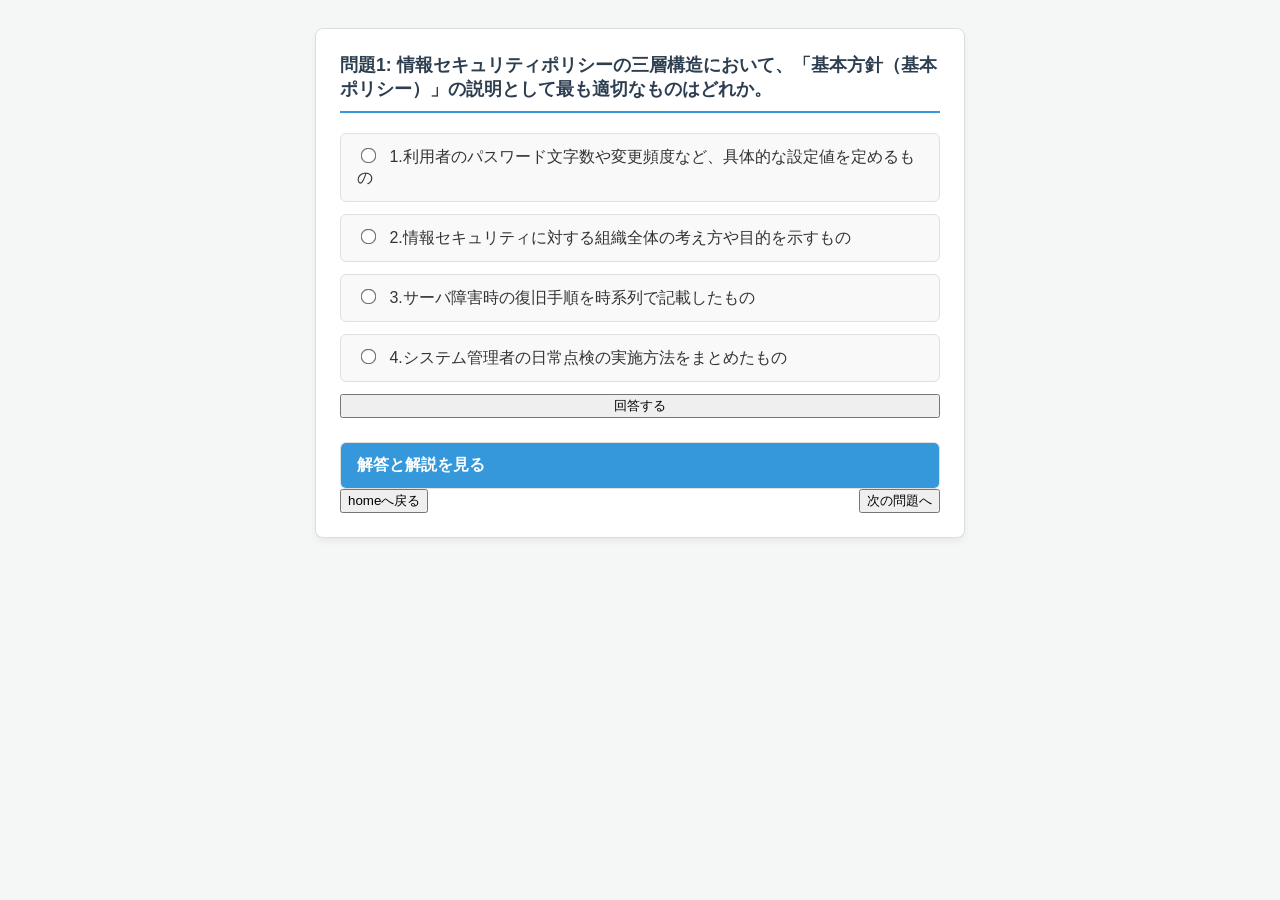
==== fe_proj/question01.html @ 819ff912 "ver2.0" ====
<!doctype html>
<html lang="ja">
    <head>
        <meta charset="UTF-8" />
        <title>情報セキュリティ運用 4択問題①</title>
        <link rel="stylesheet" href="style.css" />
    </head>
    <body>
        <div class="quiz-container">
            <h3 class="quiz-question">問題1: 情報セキュリティポリシーの三層構造において、「基本方針（基本ポリシー）」の説明として最も適切なものはどれか。</h3>

            <form class="quiz-options">
                <label>
                    <input type="radio" name="q1" value="1" /> 1.利用者のパスワード文字数や変更頻度など、具体的な設定値を定めるもの
                </label>
                <label>
                    <input type="radio" name="q1" value="2" /> 2.情報セキュリティに対する組織全体の考え方や目的を示すもの
                </label>
                <label>
                    <input type="radio" name="q1" value="3" /> 3.サーバ障害時の復旧手順を時系列で記載したもの
                </label>
                <label>
                    <input type="radio" name="q1" value="4" /> 4.システム管理者の日常点検の実施方法をまとめたもの

                </label>
               
				<!-- 回答するボタンをこれに書き換える -->
				<button type="button" onclick="checkAnswer('q1', '2')">回答する</button>
				
				

            </form>

            <details class="quiz-answer" id="answer-details">
    <summary>解答と解説を見る</summary>
    <div class="answer-content">
        <p class="correct-answer">
            <strong>正解：2. 情報セキュリティに対する組織全体の考え方や目的を示すもの</strong>
        </p>
        <p class="explanation">
            <strong>解説：</strong><br />
            基本方針は三層構造の最上位に位置し、「なぜ情報セキュリティに取り組むのか」という組織全体の理念や方向性を示します。<br>
            一方、具体的なルールは「対策基準」、実際の操作方法や手順は「実施手順・ガイドライン」に分類されます。
        </p>
    </div>
	</details>
	
	<div class="menu-container">
	    <ul class="nav-container">
	        <li>
	            <button type="button" onclick="location.href='index.html'">homeへ戻る</button>
	        </li>

	        <li>
	            <button type="button" onclick="goToNextPage('question02.html')">次の問題へ</button>
	        </li>
	    </ul>
	</div>
		  
        </div>
            <script src="script.js"></script>

    </body>
</html>
---- fe_proj/style.css ----
/* 全体のフォント設定 */
body {
    font-family:
        "Helvetica Neue", Arial, "Hiragino Kaku Gothic ProN", "Hiragino Sans",
        Meiryo, sans-serif;
    color: #333;
    padding: 20px;
    background-color: #f4f7f6;
}

/* 問題の枠組み */
.quiz-container {
    background-color: #ffffff;
    border: 1px solid #ddd;
    border-radius: 8px;
    padding: 24px;
    max-width: 600px;
    margin: 0 auto 24px auto;
    box-shadow: 0 4px 6px rgba(0, 0, 0, 0.05);
}

/* 問題文 */
.quiz-question {
    margin-top: 0;
    font-size: 1.1rem;
    color: #2c3e50;
    border-bottom: 2px solid #3498db;
    padding-bottom: 10px;
    margin-bottom: 20px;
}

/* 選択肢のレイアウト */
.quiz-options {
    display: flex;
    flex-direction: column;
    gap: 12px; /* 選択肢同士の隙間 */
    margin-bottom: 24px;
}

/* 選択肢のラベル（クリックしやすくする） */
.quiz-options label {
    display: block;
    padding: 12px 16px;
    background-color: #f9f9f9;
    border: 1px solid #e0e0e0;
    border-radius: 6px;
    cursor: pointer;
    transition: all 0.2s ease;
}

/* マウスを乗せた時の効果 */
.quiz-options label:hover {
    background-color: #eef5fa;
    border-color: #3498db;
}

/* ラジオボタン自体の余白調整 */
.quiz-options input[type="radio"] {
    margin-right: 10px;
    transform: scale(1.2); /* 少し大きくして押しやすく */
}

/* 解答・解説の開閉部分 */
.quiz-answer {
    background-color: #fcfcfc;
    border: 1px solid #e0e0e0;
    border-radius: 6px;
    overflow: hidden;
}

/* 「解答と解説を見る」のテキスト部分 */
.quiz-answer summary {
    padding: 12px 16px;
    font-weight: bold;
    color: #ffffff;
    background-color: #3498db;
    cursor: pointer;
    list-style: none; /* デフォルトの三角形を消す（一部ブラウザ用） */
}

/* デフォルトの三角形を消す（Safari等用） */
.quiz-answer summary::-webkit-details-marker {
    display: none;
}

/* 開いたときの解説の中身 */
.answer-content {
    padding: 16px;
    border-top: 1px solid #e0e0e0;
}

.correct-answer {
    color: #e74c3c;
    font-size: 1.1rem;
    margin-top: 0;
}

.explanation {
    margin-bottom: 0;
    line-height: 1.6;
}

/*追加*/
.nav-container {
  display: flex;               /* 横並びにする */
  justify-content: space-between; /* 両端に広げて配置する */
  list-style: none;            /* リストの「・」を消す */
  padding: 0;                  /* 余計な隙間を消す */
  margin: 0;                   /* 余計な隙間を消す */
}

.left-container {
  display: flex;
  justify-content: flex-end; /* 👈 これで中身がすべて右端に寄ります */
  list-style: none;          /* 箇条書きの点を消す */
  padding: 0;
  margin: 0;
  gap: 10px;                 /* ボタンが複数ある場合のすき間 */
}
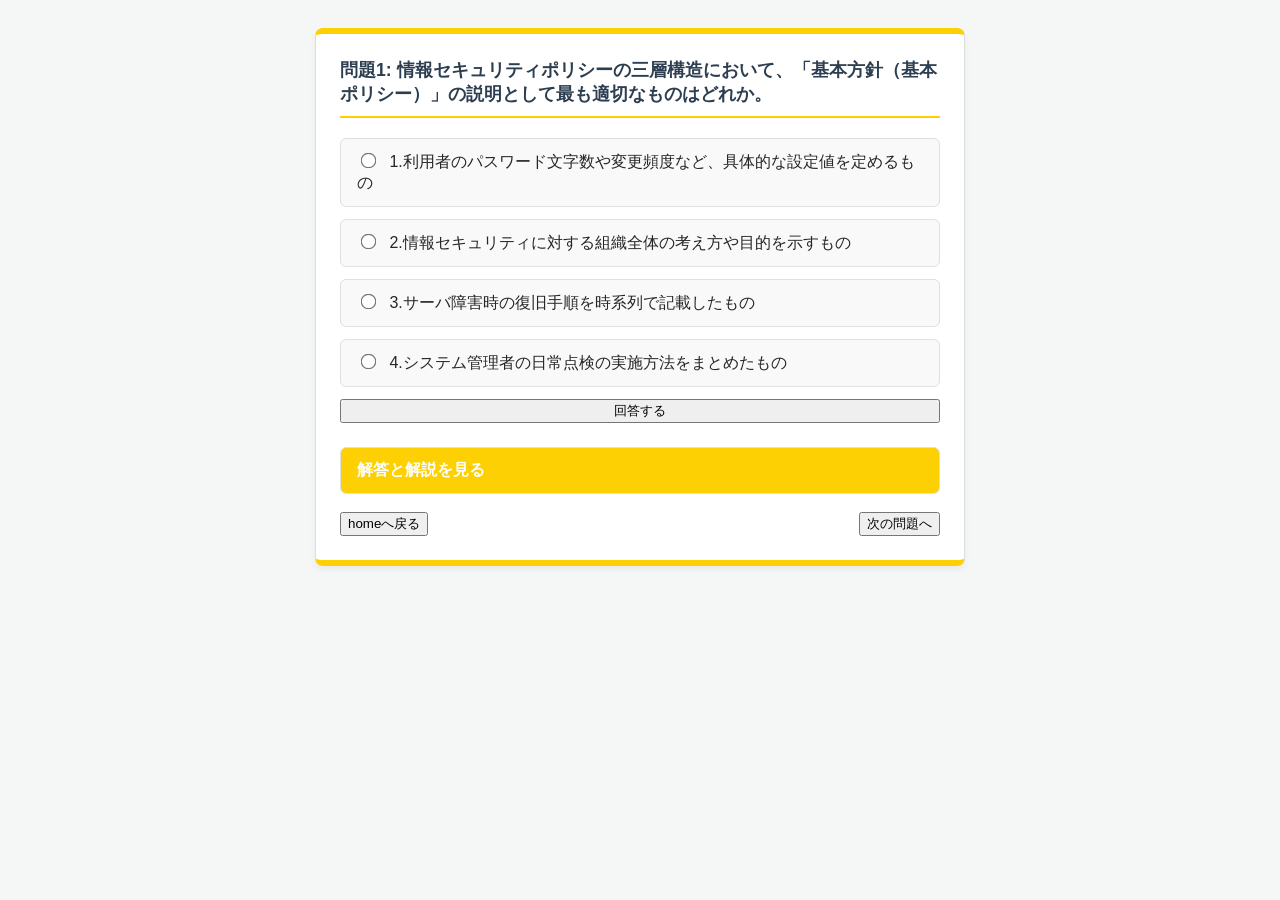
==== commit 25c74934: "ver2.1" ====
--- a/fe_proj/question01.html
+++ b/fe_proj/question01.html
@@ -45,6 +45,8 @@
     </div>
 	</details>
 	
+    <br>
+	
 	<div class="menu-container">
 	    <ul class="nav-container">
 	        <li>
--- a/fe_proj/style.css
+++ b/fe_proj/style.css
@@ -3,7 +3,7 @@
     font-family:
         "Helvetica Neue", Arial, "Hiragino Kaku Gothic ProN", "Hiragino Sans",
         Meiryo, sans-serif;
-    color: #333;
+    color: #272625;
     padding: 20px;
     background-color: #f4f7f6;
 }
@@ -17,6 +17,9 @@
     max-width: 600px;
     margin: 0 auto 24px auto;
     box-shadow: 0 4px 6px rgba(0, 0, 0, 0.05);
+    
+    border-top: 6px solid #fcd002;
+  border-bottom: 6px solid #fcd002;
 }
 
 /* 問題文 */
@@ -24,7 +27,7 @@
     margin-top: 0;
     font-size: 1.1rem;
     color: #2c3e50;
-    border-bottom: 2px solid #3498db;
+    border-bottom: 2px solid #fcd002;
     padding-bottom: 10px;
     margin-bottom: 20px;
 }
@@ -51,7 +54,7 @@
 /* マウスを乗せた時の効果 */
 .quiz-options label:hover {
     background-color: #eef5fa;
-    border-color: #3498db;
+    border-color: #fcd002;
 }
 
 /* ラジオボタン自体の余白調整 */
@@ -73,7 +76,7 @@
     padding: 12px 16px;
     font-weight: bold;
     color: #ffffff;
-    background-color: #3498db;
+    background-color: #fcd002;
     cursor: pointer;
     list-style: none; /* デフォルトの三角形を消す（一部ブラウザ用） */
 }
@@ -90,7 +93,7 @@
 }
 
 .correct-answer {
-    color: #e74c3c;
+    color: #ff3131;
     font-size: 1.1rem;
     margin-top: 0;
 }
@@ -100,20 +103,19 @@
     line-height: 1.6;
 }
 
-/*追加*/
 .nav-container {
-  display: flex;               /* 横並びにする */
-  justify-content: space-between; /* 両端に広げて配置する */
-  list-style: none;            /* リストの「・」を消す */
-  padding: 0;                  /* 余計な隙間を消す */
-  margin: 0;                   /* 余計な隙間を消す */
+  display: flex;           
+  justify-content: space-between; 
+  list-style: none;         
+  padding: 0;               
+  margin: 0;             
 }
 
 .left-container {
   display: flex;
-  justify-content: flex-end; /* 👈 これで中身がすべて右端に寄ります */
-  list-style: none;          /* 箇条書きの点を消す */
+  justify-content: flex-end; 
+  list-style: none;      
   padding: 0;
   margin: 0;
-  gap: 10px;                 /* ボタンが複数ある場合のすき間 */
+  gap: 10px;       
 }
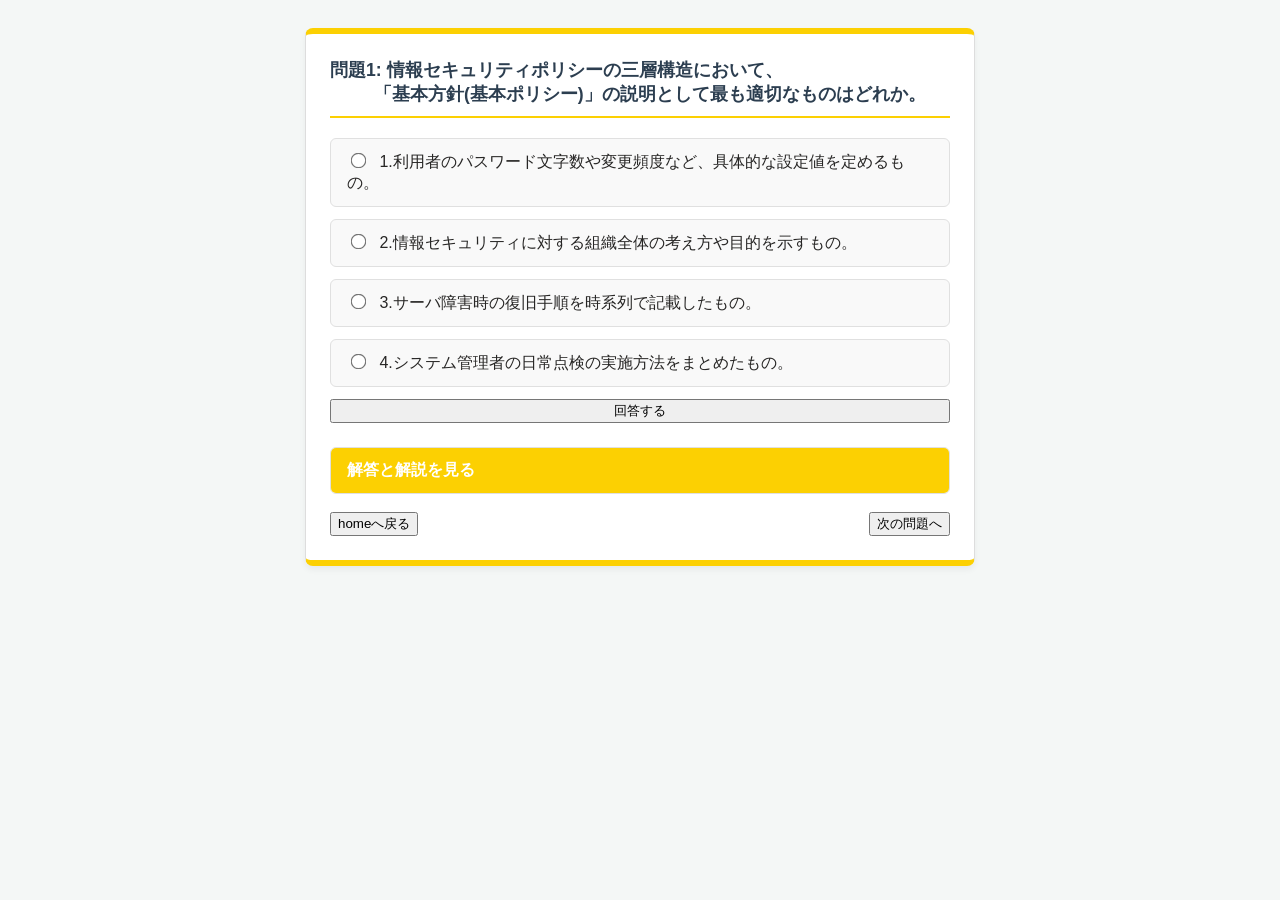
==== commit 80494ec9: "ver2.2" ====
--- a/fe_proj/question01.html
+++ b/fe_proj/question01.html
@@ -7,43 +7,40 @@
     </head>
     <body>
         <div class="quiz-container">
-            <h3 class="quiz-question">問題1: 情報セキュリティポリシーの三層構造において、「基本方針（基本ポリシー）」の説明として最も適切なものはどれか。</h3>
+            <h3 class="quiz-question">問題1: 情報セキュリティポリシーの三層構造において、<br>&nbsp;&nbsp;&nbsp;&nbsp;&nbsp;&nbsp;&nbsp;&nbsp;&nbsp;「基本方針(基本ポリシー)」の説明として最も適切なものはどれか。</h3>
 
             <form class="quiz-options">
                 <label>
-                    <input type="radio" name="q1" value="1" /> 1.利用者のパスワード文字数や変更頻度など、具体的な設定値を定めるもの
+                    <input type="radio" name="q1" value="1" /> 1.利用者のパスワード文字数や変更頻度など、具体的な設定値を定めるもの。
                 </label>
                 <label>
-                    <input type="radio" name="q1" value="2" /> 2.情報セキュリティに対する組織全体の考え方や目的を示すもの
+                    <input type="radio" name="q1" value="2" /> 2.情報セキュリティに対する組織全体の考え方や目的を示すもの。
                 </label>
                 <label>
-                    <input type="radio" name="q1" value="3" /> 3.サーバ障害時の復旧手順を時系列で記載したもの
+                    <input type="radio" name="q1" value="3" /> 3.サーバ障害時の復旧手順を時系列で記載したもの。
                 </label>
                 <label>
-                    <input type="radio" name="q1" value="4" /> 4.システム管理者の日常点検の実施方法をまとめたもの
+                    <input type="radio" name="q1" value="4" /> 4.システム管理者の日常点検の実施方法をまとめたもの。
 
                 </label>
                
-				<!-- 回答するボタンをこれに書き換える -->
 				<button type="button" onclick="checkAnswer('q1', '2')">回答する</button>
 				
-				
-
             </form>
 
             <details class="quiz-answer" id="answer-details">
-    <summary>解答と解説を見る</summary>
-    <div class="answer-content">
-        <p class="correct-answer">
-            <strong>正解：2. 情報セキュリティに対する組織全体の考え方や目的を示すもの</strong>
-        </p>
-        <p class="explanation">
-            <strong>解説：</strong><br />
-            基本方針は三層構造の最上位に位置し、「なぜ情報セキュリティに取り組むのか」という組織全体の理念や方向性を示します。<br>
-            一方、具体的なルールは「対策基準」、実際の操作方法や手順は「実施手順・ガイドライン」に分類されます。
-        </p>
-    </div>
-	</details>
+			    <summary>解答と解説を見る</summary>
+			    <div class="answer-content">
+			        <p class="correct-answer">
+			            <strong>正解：2. 情報セキュリティに対する組織全体の考え方や目的を示すもの。</strong>
+			        </p>
+			        <p class="explanation">
+			            <strong>解説：</strong><br />
+			            &nbsp;&nbsp;基本方針は三層構造の最上位に位置し、「なぜ情報セキュリティに取り組むのか」という組織全体の理念や方向性を示します。<br>
+			            &nbsp;&nbsp;一方、具体的なルールは「対策基準」、実際の操作方法や手順は「実施手順・ガイドライン」に分類されます。
+			        </p>
+			    </div>
+			</details>
 	
     <br>
 	
--- a/fe_proj/style.css
+++ b/fe_proj/style.css
@@ -14,7 +14,7 @@
     border: 1px solid #ddd;
     border-radius: 8px;
     padding: 24px;
-    max-width: 600px;
+    max-width: 620px;
     margin: 0 auto 24px auto;
     box-shadow: 0 4px 6px rgba(0, 0, 0, 0.05);
     
